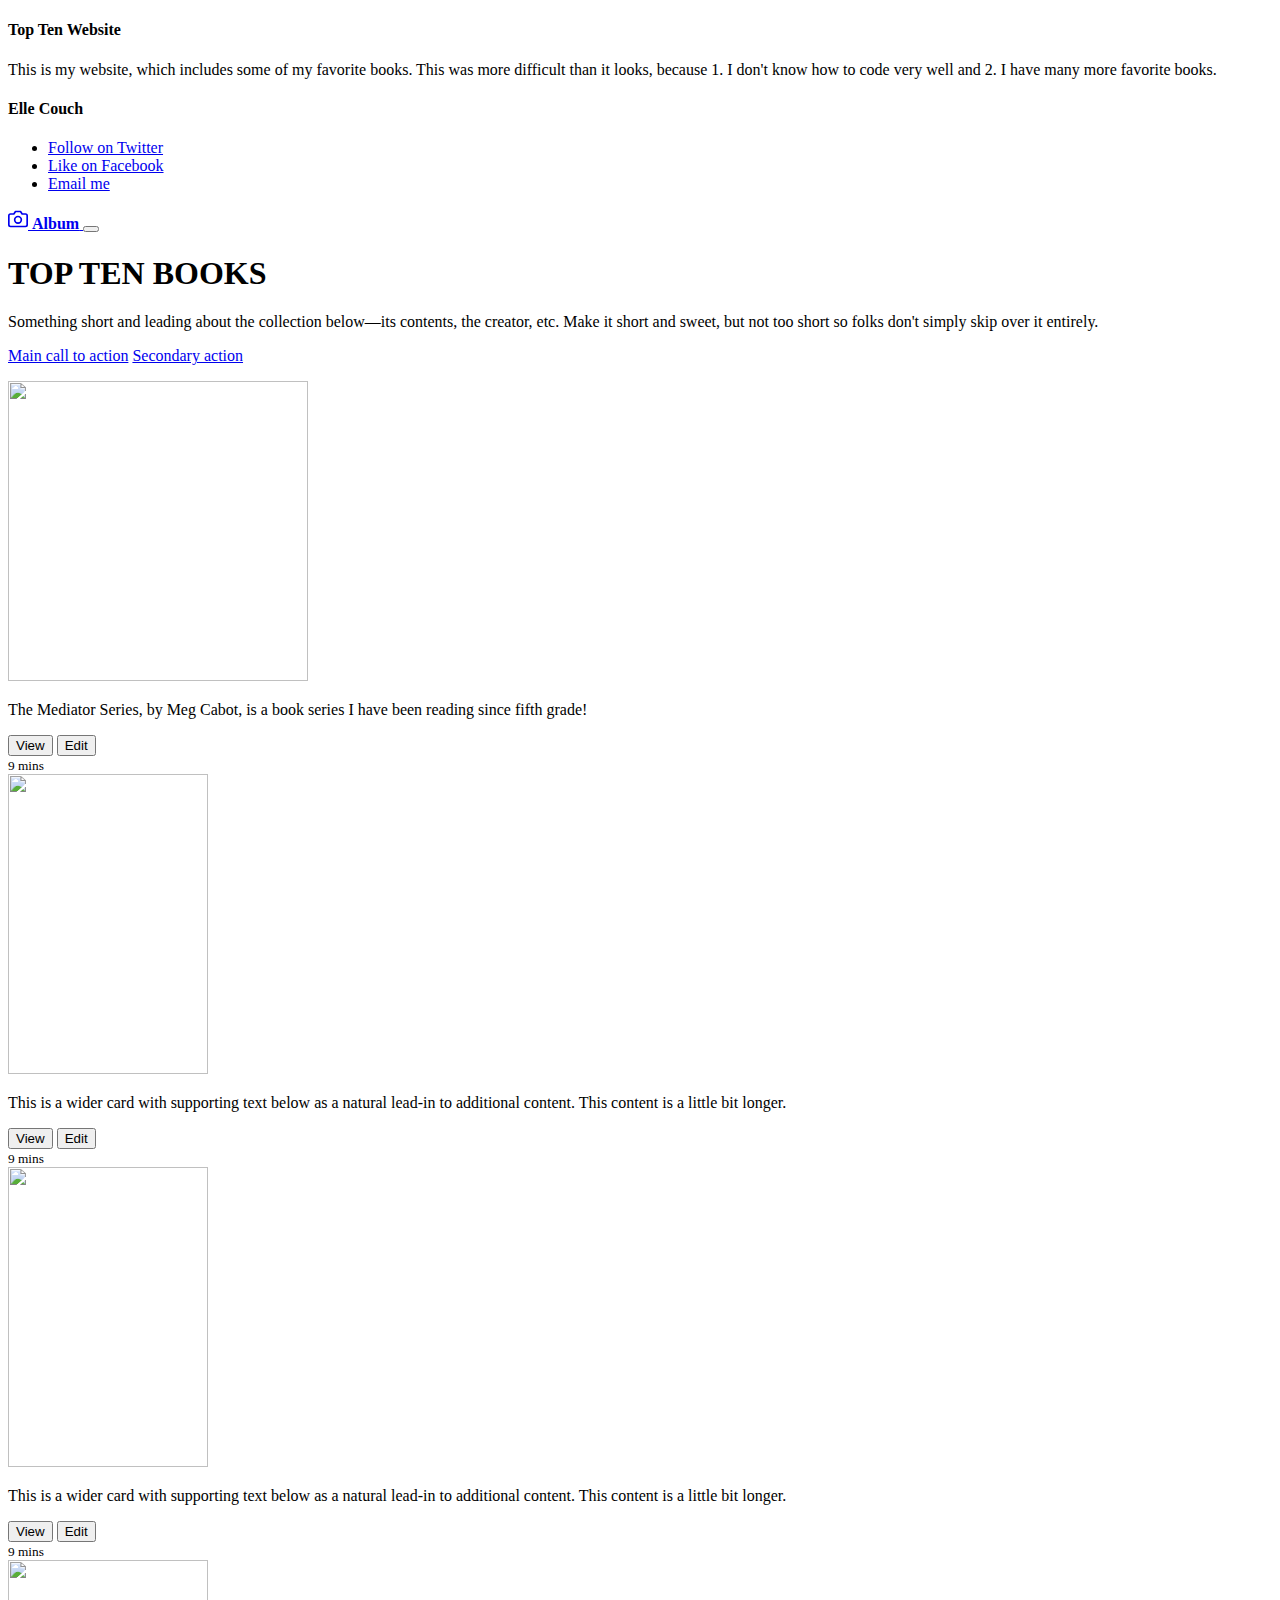
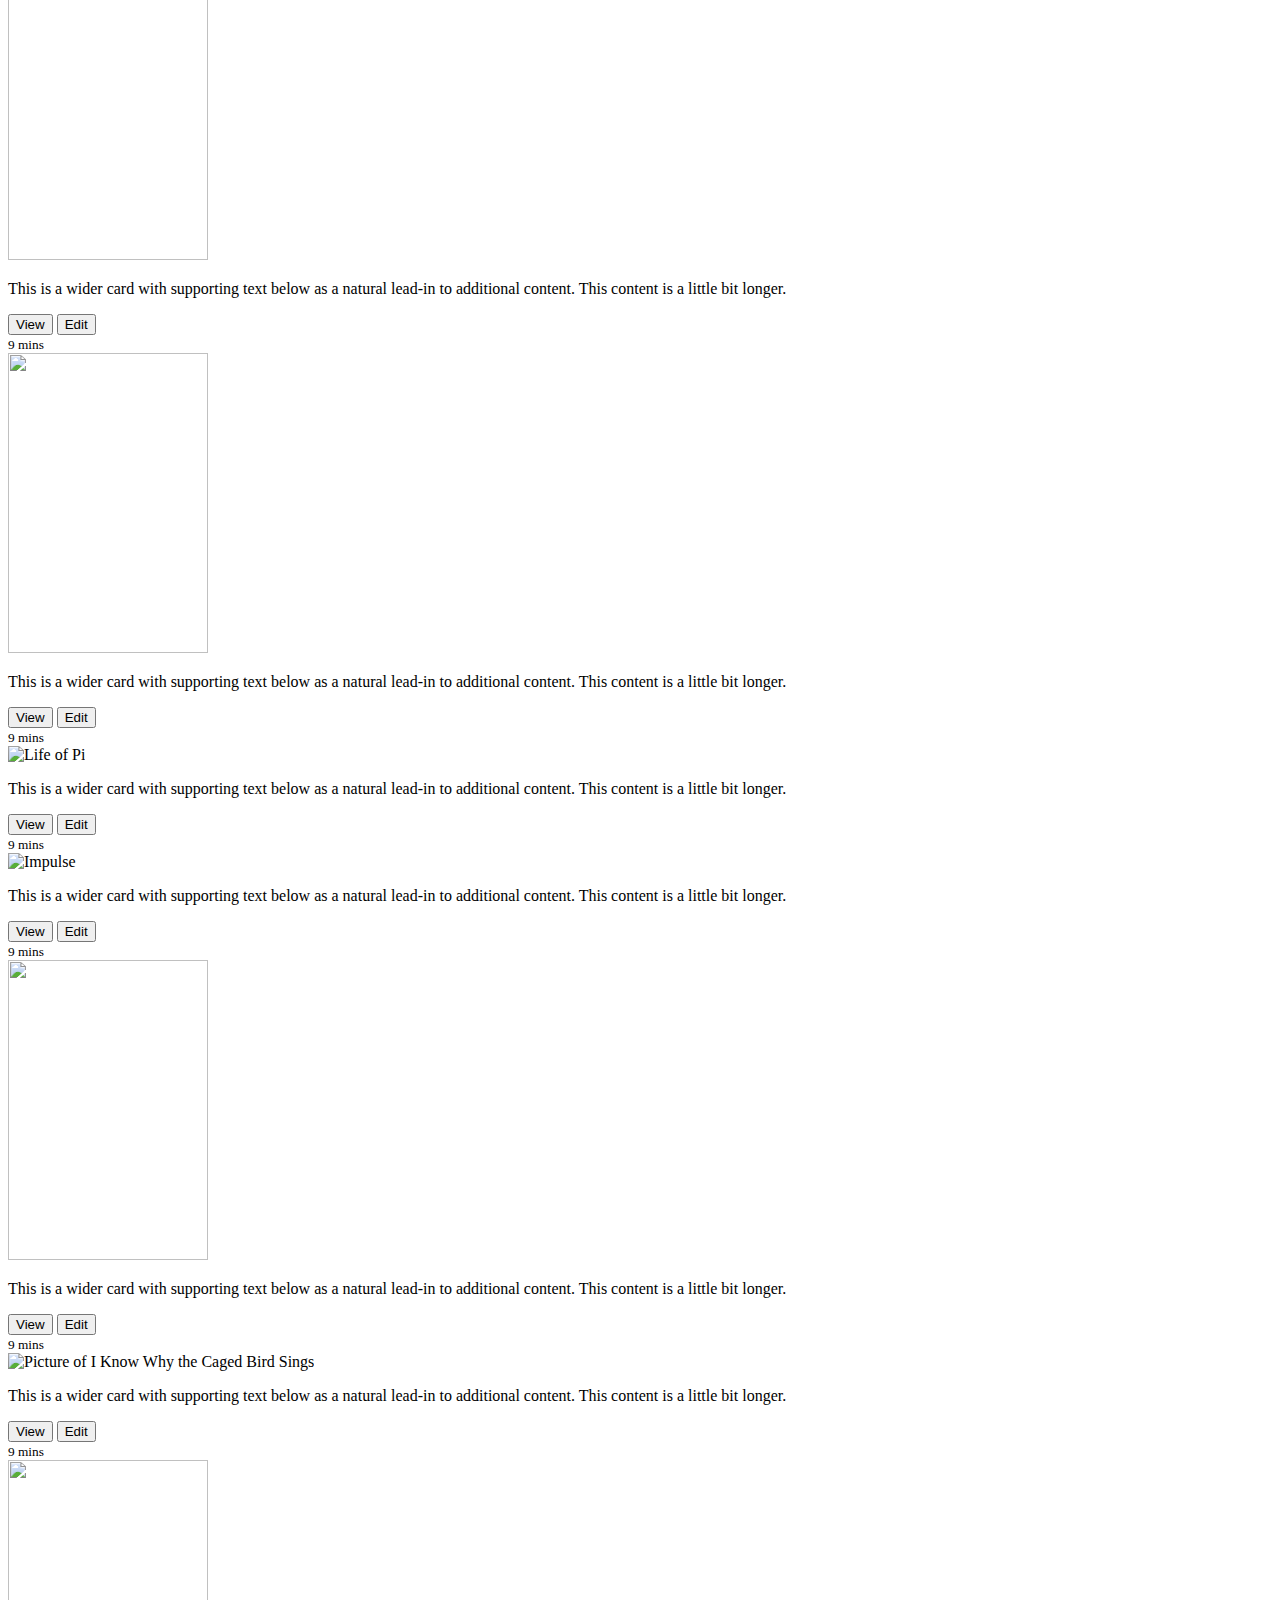
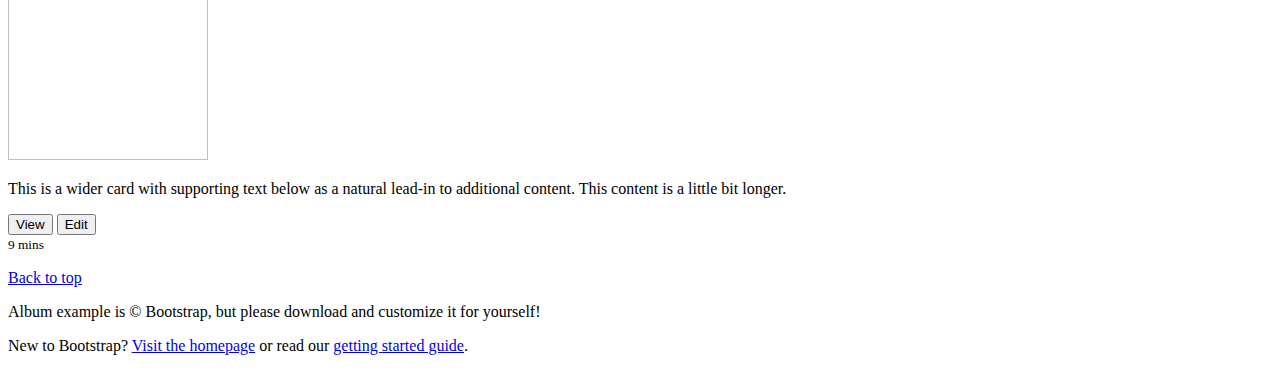
==== bootstrap/index.html @ 5db2e3f4 "Create index.html" ====
<!DOCTYPE html>
<html>

<head>
	<meta charset="utf-8">
	<meta name="viewport" content="width=device-width">
	<title>repl.it</title>
	<link href="/bootstrap/css/bootstrap.css" rel="stylesheet" type="text/css" />
</head>

<body>

	<body>

		<header>
			<div class="collapse bg-dark" id="navbarHeader">
				<div class="container">
					<div class="row">
						<div class="col-sm-8 col-md-7 py-4">
							<h4 class="text-white">Top Ten Website</h4>
							<p class="text-muted">This is my website, which includes some of my favorite books.  This was more difficult than it looks, because 1. I don't know how to code very well and 2. I have many more favorite books.</p>
						</div>
						<div class="col-sm-4 offset-md-1 py-4">
							<h4 class="text-white">Elle Couch</h4>
							<ul class="list-unstyled">
								<li><a href="#" class="text-white">Follow on Twitter</a></li>
								<li><a href="#" class="text-white">Like on Facebook</a></li>
								<li><a href="#" class="text-white">Email me</a></li>
							</ul>
						</div>
					</div>
				</div>
			</div>
			<div class="navbar navbar-dark bg-dark box-shadow">
				<div class="container d-flex justify-content-between">
					<a href="#" class="navbar-brand d-flex align-items-center">
						<svg xmlns="http://www.w3.org/2000/svg" width="20" height="20" viewBox="0 0 24 24" fill="none" stroke="currentColor" stroke-width="2"
						 stroke-linecap="round" stroke-linejoin="round" class="mr-2">
							<path d="M23 19a2 2 0 0 1-2 2H3a2 2 0 0 1-2-2V8a2 2 0 0 1 2-2h4l2-3h6l2 3h4a2 2 0 0 1 2 2z"></path>
							<circle cx="12" cy="13" r="4"></circle>
						</svg>
						<strong>Album</strong>
          </a>
          <button class="navbar-toggler" type="button" data-toggle="collapse" data-target="#navbarHeader" aria-controls="navbarHeader" aria-expanded="false" aria-label="Toggle navigation">
            <span class="navbar-toggler-icon"></span>
          </button>
        </div>
      </div>
    </header>

    <main role="main">

      <section class="jumbotron text-center">
        <div class="container">
          <h1 class="jumbotron-heading">TOP TEN BOOKS</h1>
          <p class="lead text-muted">Something short and leading about the collection below—its contents, the creator, etc. Make it short and sweet, but not too short so folks don't simply skip over it entirely.</p>
          <p>
            <a href="#" class="btn btn-primary my-2">Main call to action</a>
            <a href="#" class="btn btn-secondary my-2">Secondary action</a>
          </p>
        </div>
      </section>

      <div class="album py-5 bg-light">
        <div class="container">

          <div class="row">
            <div class="col-md-6">
              <div class="card mb-6 box-shadow">
                <img class="card-img-top" src="https://vignette.wikia.nocookie.net/megcabot/images/e/e5/The_mediator_series.JPG/revision/latest/scale-to-width-down/310?cb=20121109044353" width="300" height="300">
                <div class="card-body">
                  <p class="card-text">The Mediator Series, by Meg Cabot, is a book series I have been reading since fifth grade!</p>
                  <div class="d-flex justify-content-between align-items-center">
                    <div class="btn-group">
                      <button type="button" class="btn btn-sm btn-outline-secondary">View</button>
                      <button type="button" class="btn btn-sm btn-outline-secondary">Edit</button>
                    </div>
                    <small class="text-muted">9 mins</small>
                  </div>
                </div>
              </div>
              </div>
            <div class="col-md-6">
              <div class="card mb-6 box-shadow">
                <img class="card-img-top" src="http://ecx.images-amazon.com/images/I/41JYjeejEGL.jpg" width="200" height="300">
                <div class="card-body">
                  <p class="card-text">This is a wider card with supporting text below as a natural lead-in to additional content. This content is a little bit longer.</p>
                  <div class="d-flex justify-content-between align-items-center">
                    <div class="btn-group">
                      <button type="button" class="btn btn-sm btn-outline-secondary">View</button>
                      <button type="button" class="btn btn-sm btn-outline-secondary">Edit</button>
                    </div>
                    <small class="text-muted">9 mins</small>
                  </div>
                </div>
              </div>
            </div>
            <div class="col-md-6">
              <div class="card mb-6 box-shadow">
                <img class="card-img-top" src="https://ca-times.brightspotcdn.com/dims4/default/bc0e746/2147483647/strip/true/crop/1328x2048+0+0/resize/840x1295!/quality/90/?url=https%3A%2F%2Fca-times.brightspotcdn.com%2F70%2F1e%2F5773a531d94a32dc650067e197e2%2Fla-et-jc-could-the-movie-of-the-book-thief-be-001" width="200" height="300">
                <div class="card-body">
                  <p class="card-text">This is a wider card with supporting text below as a natural lead-in to additional content. This content is a little bit longer.</p>
                  <div class="d-flex justify-content-between align-items-center">
                    <div class="btn-group">
                      <button type="button" class="btn btn-sm btn-outline-secondary">View</button>
                      <button type="button" class="btn btn-sm btn-outline-secondary">Edit</button>
                    </div>
                    <small class="text-muted">9 mins</small>
                  </div>
                </div>
              </div>
            </div>
            <div class="col-md-6">
              <div class="card mb-6 box-shadow">
                <img class="card-img-top" src="//upload.wikimedia.org/wikipedia/en/thumb/f/f7/TheGreatGatsby_1925jacket.jpeg/220px-TheGreatGatsby_1925jacket.jpeg" width="200" height="300">
                <div class="card-body">
                  <p class="card-text">This is a wider card with supporting text below as a natural lead-in to additional content. This content is a little bit longer.</p>
                  <div class="d-flex justify-content-between align-items-center">
                    <div class="btn-group">
                      <button type="button" class="btn btn-sm btn-outline-secondary">View</button>
                      <button type="button" class="btn btn-sm btn-outline-secondary">Edit</button>
                    </div>
                    <small class="text-muted">9 mins</small>
                  </div>
                </div>
              </div>
            </div>
       
            <div class="col-md-6">
              <div class="card mb-6 box-shadow">
                <img class="card-img-top" src="//cdn.shopify.com/s/files/1/0029/6858/4257/products/Screen_Shot_2018-09-24_at_2.31.28_PM_575x.png?v=1537813037" width="200" height="300">
                <div class="card-body">
                  <p class="card-text">This is a wider card with supporting text below as a natural lead-in to additional content. This content is a little bit longer.</p>
                  <div class="d-flex justify-content-between align-items-center">
                    <div class="btn-group">
                      <button type="button" class="btn btn-sm btn-outline-secondary">View</button>
                      <button type="button" class="btn btn-sm btn-outline-secondary">Edit</button>
                    </div>
                    <small class="text-muted">9 mins</small>
                  </div>
                </div>
              </div>
            </div>
            <div class="col-md-6">
              <div class="card mb-6 box-shadow">
                <img class="card-img-top" src="https://i.gr-assets.com/images/S/compressed.photo.goodreads.com/books/1320562005l/4214.jpg" alt="Life of Pi" width="200" height="300">
                <div class="card-body">
                  <p class="card-text">This is a wider card with supporting text below as a natural lead-in to additional content. This content is a little bit longer.</p>
                  <div class="d-flex justify-content-between align-items-center">
                    <div class="btn-group">
                      <button type="button" class="btn btn-sm btn-outline-secondary">View</button>
                      <button type="button" class="btn btn-sm btn-outline-secondary">Edit</button>
                    </div>
                    <small class="text-muted">9 mins</small>
                  </div>
                </div>
              </div>
            </div>

            <div class="col-md-6">
              <div class="card mb-6 box-shadow">
                <img class="card-img-top" src="//prodimage.images-bn.com/pimages/9781416903574_p0_v2_s550x406.jpg" alt="Impulse" width="200" height="300">
                <div class="card-body">
                  <p class="card-text">This is a wider card with supporting text below as a natural lead-in to additional content. This content is a little bit longer.</p>
                  <div class="d-flex justify-content-between align-items-center">
                    <div class="btn-group">
                      <button type="button" class="btn btn-sm btn-outline-secondary">View</button>
                      <button type="button" class="btn btn-sm btn-outline-secondary">Edit</button>
                    </div>
                    <small class="text-muted">9 mins</small>
                  </div>
                </div>
              </div>
            </div>
            <div class="col-md-6">
              <div class="card mb-6 box-shadow">
                <img class="card-img-top" src="https://di2ponv0v5otw.cloudfront.net/posts/2019/07/14/5d2bf9c6689ebc3837635a1c/m_5d2bf9e38557af055ac6b774.jpg" width="200" height="300">
                <div class="card-body">
                  <p class="card-text">This is a wider card with supporting text below as a natural lead-in to additional content. This content is a little bit longer.</p>
                  <div class="d-flex justify-content-between align-items-center">
                    <div class="btn-group">
                      <button type="button" class="btn btn-sm btn-outline-secondary">View</button>
                      <button type="button" class="btn btn-sm btn-outline-secondary">Edit</button>
                    </div>
                    <small class="text-muted">9 mins</small>
                  </div>
                </div>
              </div>
            </div>

            <div class="col-md-6">
              <div class="card mb-6 box-shadow">
                <img class="card-img-top" src="//cdn.cokesbury.com/images/products/Large/892/9780375507892.jpg" alt="Picture of I Know Why the Caged Bird Sings" width="200" height="300">
                <div class="card-body">
                  <p class="card-text">This is a wider card with supporting text below as a natural lead-in to additional content. This content is a little bit longer.</p>
                  <div class="d-flex justify-content-between align-items-center">
                    <div class="btn-group">
                      <button type="button" class="btn btn-sm btn-outline-secondary">View</button>
                      <button type="button" class="btn btn-sm btn-outline-secondary">Edit</button>
                    </div>
                    <small class="text-muted">9 mins</small>
                  </div>
                </div>
              </div>
              </div>
            <div class="col-md-6">
              <div class="card mb-6 box-shadow">
                <img class="card-img-top" src="https://i.gr-assets.com/images/S/compressed.photo.goodreads.com/books/1479863624l/1618._SY475_.jpg" width="200" height="300">
                <div class="card-body">
                  <p class="card-text">This is a wider card with supporting text below as a natural lead-in to additional content. This content is a little bit longer.</p>
                  <div class="d-flex justify-content-between align-items-center">
                    <div class="btn-group">
                      <button type="button" class="btn btn-sm btn-outline-secondary">View</button>
                      <button type="button" class="btn btn-sm btn-outline-secondary">Edit</button>
                    </div>
                    <small class="text-muted">9 mins</small>
                  </div>
                </div>
              </div>
            </div>
          </div>
        </div>
      </div>

    </main>

    <footer class="text-muted">
      <div class="container">
        <p class="float-right">
          <a href="#">Back to top</a>
        </p>
        <p>Album example is &copy; Bootstrap, but please download and customize it for yourself!</p>
        <p>New to Bootstrap? <a href="../../">Visit the homepage</a> or read our <a href="../../getting-started/">getting started guide</a>.</p>
      </div>
    </footer>


	<!-- Scripts for bootstrap leave this alone -->
	<script src="/js/jquery.js">

	</script>
	<script src="/js/popper.js">

	</script>
	<script src="/bootstrap/js/bootstrap.js">

	</script>
</body>

</html>
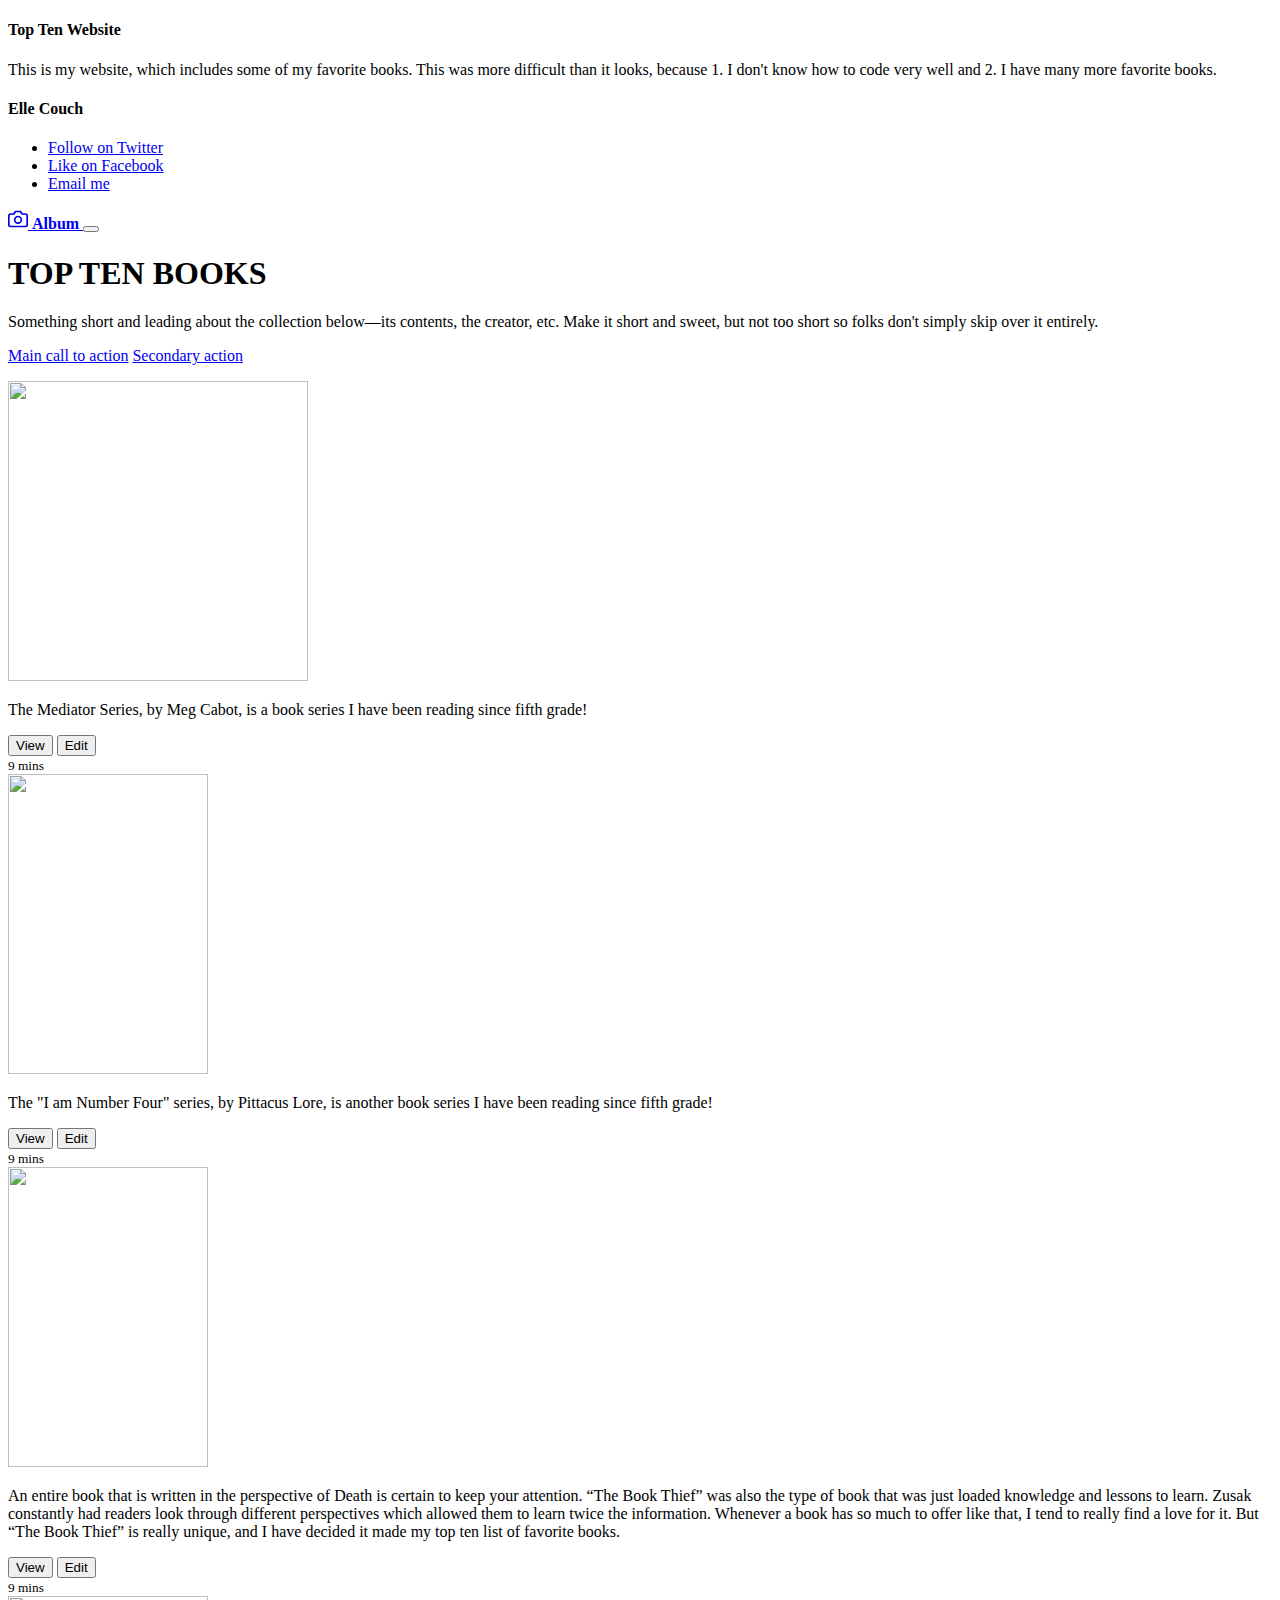
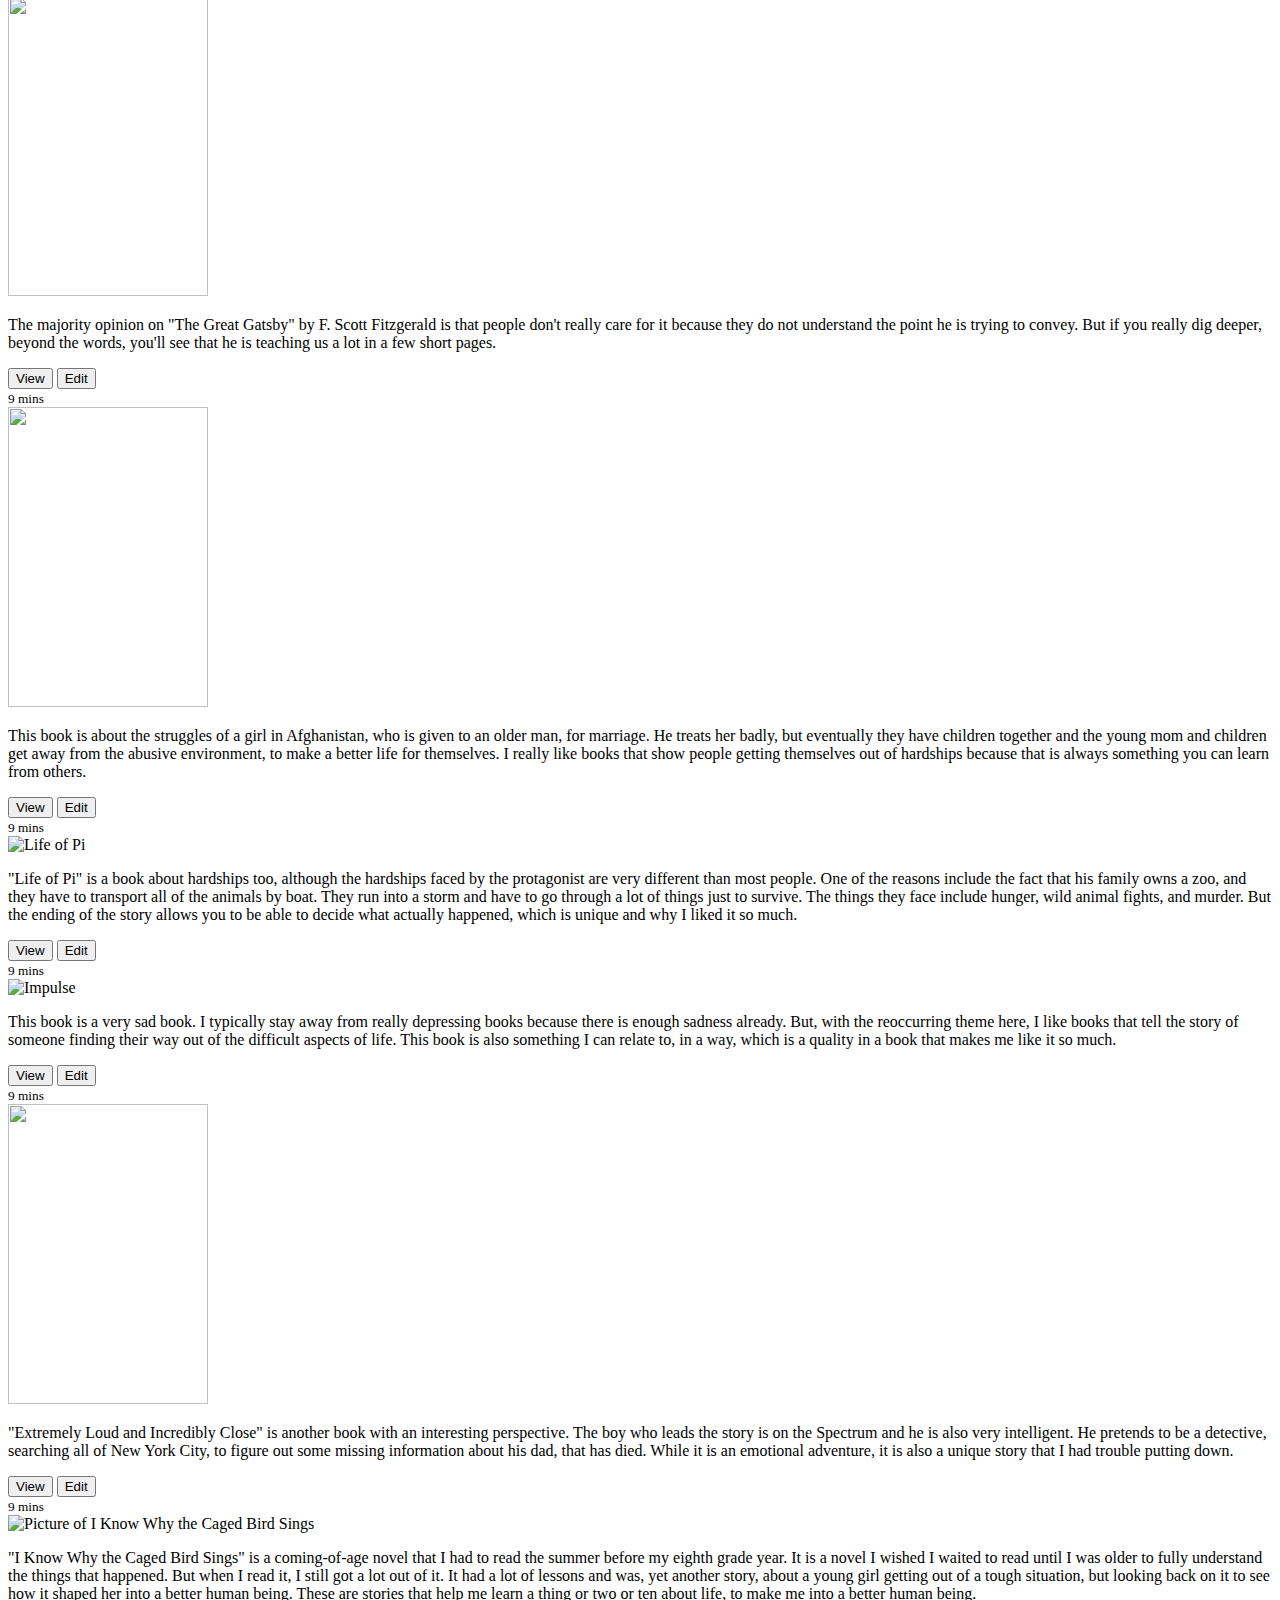
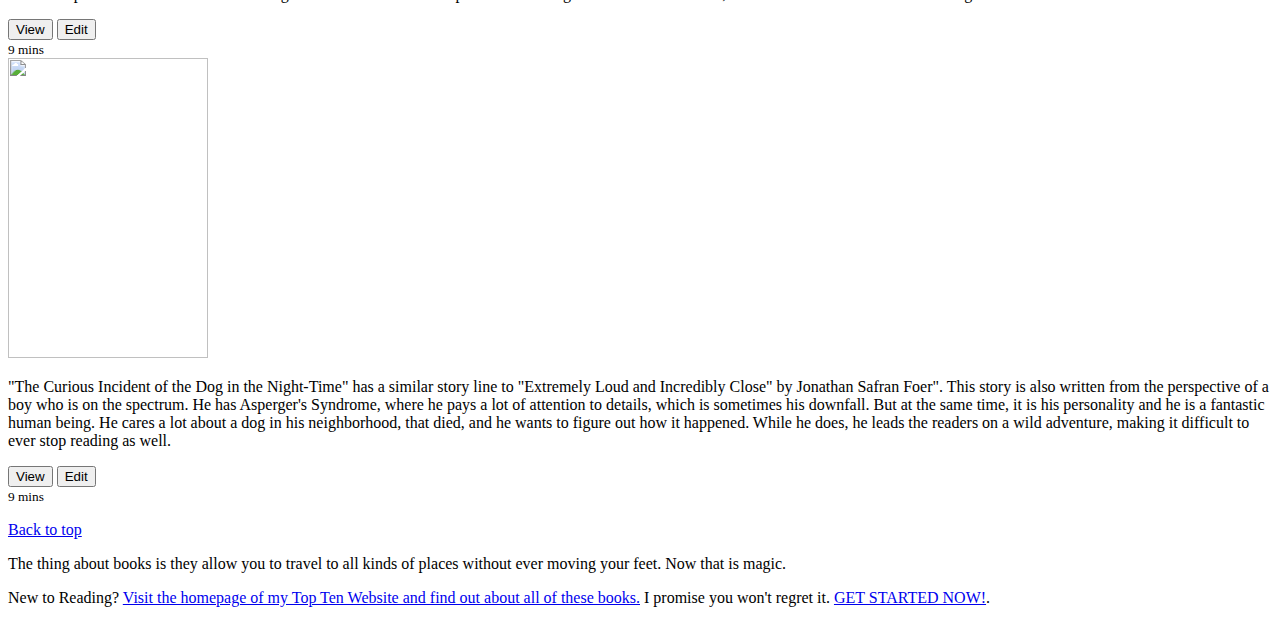
==== commit 6ba086c3: "Update index.html" ====
--- a/bootstrap/index.html
+++ b/bootstrap/index.html
@@ -84,7 +84,7 @@
               <div class="card mb-6 box-shadow">
                 <img class="card-img-top" src="http://ecx.images-amazon.com/images/I/41JYjeejEGL.jpg" width="200" height="300">
                 <div class="card-body">
-                  <p class="card-text">This is a wider card with supporting text below as a natural lead-in to additional content. This content is a little bit longer.</p>
+                  <p class="card-text">The "I am Number Four" series, by Pittacus Lore, is another book series I have been reading since fifth grade!</p>
                   <div class="d-flex justify-content-between align-items-center">
                     <div class="btn-group">
                       <button type="button" class="btn btn-sm btn-outline-secondary">View</button>
@@ -99,7 +99,7 @@
               <div class="card mb-6 box-shadow">
                 <img class="card-img-top" src="https://ca-times.brightspotcdn.com/dims4/default/bc0e746/2147483647/strip/true/crop/1328x2048+0+0/resize/840x1295!/quality/90/?url=https%3A%2F%2Fca-times.brightspotcdn.com%2F70%2F1e%2F5773a531d94a32dc650067e197e2%2Fla-et-jc-could-the-movie-of-the-book-thief-be-001" width="200" height="300">
                 <div class="card-body">
-                  <p class="card-text">This is a wider card with supporting text below as a natural lead-in to additional content. This content is a little bit longer.</p>
+                  <p class="card-text">An entire book that is written in the perspective of Death is certain to keep your attention. “The Book Thief” was also the type of book that was just loaded knowledge and lessons to learn. Zusak constantly had readers look through different perspectives which allowed them to learn twice the information. Whenever a book has so much to offer like that, I tend to really find a love for it. But “The Book Thief” is really unique, and I have decided it made my top ten list of favorite books.</p>
                   <div class="d-flex justify-content-between align-items-center">
                     <div class="btn-group">
                       <button type="button" class="btn btn-sm btn-outline-secondary">View</button>
@@ -114,7 +114,7 @@
               <div class="card mb-6 box-shadow">
                 <img class="card-img-top" src="//upload.wikimedia.org/wikipedia/en/thumb/f/f7/TheGreatGatsby_1925jacket.jpeg/220px-TheGreatGatsby_1925jacket.jpeg" width="200" height="300">
                 <div class="card-body">
-                  <p class="card-text">This is a wider card with supporting text below as a natural lead-in to additional content. This content is a little bit longer.</p>
+                  <p class="card-text">The majority opinion on  "The Great Gatsby" by F. Scott Fitzgerald is that people don't really care for it because they do not understand the point he is trying to convey.  But if you really dig deeper, beyond the words, you'll see that he is teaching us a lot in a few short pages.</p>
                   <div class="d-flex justify-content-between align-items-center">
                     <div class="btn-group">
                       <button type="button" class="btn btn-sm btn-outline-secondary">View</button>
@@ -130,7 +130,7 @@
               <div class="card mb-6 box-shadow">
                 <img class="card-img-top" src="//cdn.shopify.com/s/files/1/0029/6858/4257/products/Screen_Shot_2018-09-24_at_2.31.28_PM_575x.png?v=1537813037" width="200" height="300">
                 <div class="card-body">
-                  <p class="card-text">This is a wider card with supporting text below as a natural lead-in to additional content. This content is a little bit longer.</p>
+                  <p class="card-text">This book is about the struggles of a girl in Afghanistan, who is given to an older man, for marriage.  He treats her badly, but eventually they have children together and the young mom and children get away from the abusive environment, to make a better life for themselves.  I really like books that show people getting themselves out of hardships because that is always something you can learn from others. </p>
                   <div class="d-flex justify-content-between align-items-center">
                     <div class="btn-group">
                       <button type="button" class="btn btn-sm btn-outline-secondary">View</button>
@@ -145,7 +145,7 @@
               <div class="card mb-6 box-shadow">
                 <img class="card-img-top" src="https://i.gr-assets.com/images/S/compressed.photo.goodreads.com/books/1320562005l/4214.jpg" alt="Life of Pi" width="200" height="300">
                 <div class="card-body">
-                  <p class="card-text">This is a wider card with supporting text below as a natural lead-in to additional content. This content is a little bit longer.</p>
+                  <p class="card-text">"Life of Pi" is a book about hardships too, although the hardships faced by the protagonist are very different than most people.  One of the reasons include the fact that his family owns a zoo, and they have to transport all of the animals by boat.  They run into a storm and have to go through a lot of things just to survive.  The things they face include hunger, wild animal fights, and murder.  But the ending of the story allows you to be able to decide what actually happened, which is unique and why I liked it so much.</p>
                   <div class="d-flex justify-content-between align-items-center">
                     <div class="btn-group">
                       <button type="button" class="btn btn-sm btn-outline-secondary">View</button>
@@ -161,7 +161,7 @@
               <div class="card mb-6 box-shadow">
                 <img class="card-img-top" src="//prodimage.images-bn.com/pimages/9781416903574_p0_v2_s550x406.jpg" alt="Impulse" width="200" height="300">
                 <div class="card-body">
-                  <p class="card-text">This is a wider card with supporting text below as a natural lead-in to additional content. This content is a little bit longer.</p>
+                  <p class="card-text">This book is a very sad book.  I typically stay away from really depressing books because there is enough sadness already.  But, with the reoccurring theme here, I like books that tell the story of someone finding their way out of the difficult aspects of life.  This book is also something I can relate to, in a way, which is a quality in a book that makes me like it so much. </p>
                   <div class="d-flex justify-content-between align-items-center">
                     <div class="btn-group">
                       <button type="button" class="btn btn-sm btn-outline-secondary">View</button>
@@ -176,7 +176,7 @@
               <div class="card mb-6 box-shadow">
                 <img class="card-img-top" src="https://di2ponv0v5otw.cloudfront.net/posts/2019/07/14/5d2bf9c6689ebc3837635a1c/m_5d2bf9e38557af055ac6b774.jpg" width="200" height="300">
                 <div class="card-body">
-                  <p class="card-text">This is a wider card with supporting text below as a natural lead-in to additional content. This content is a little bit longer.</p>
+                  <p class="card-text">"Extremely Loud and Incredibly Close" is another book with an interesting perspective. The boy who leads the story is on the Spectrum and he is also very intelligent.  He pretends to be a detective, searching all of New York City, to figure out some missing information about his dad, that has died.  While it is an emotional adventure, it is also a unique story that I had trouble putting down.  </p>
                   <div class="d-flex justify-content-between align-items-center">
                     <div class="btn-group">
                       <button type="button" class="btn btn-sm btn-outline-secondary">View</button>
@@ -192,7 +192,8 @@
               <div class="card mb-6 box-shadow">
                 <img class="card-img-top" src="//cdn.cokesbury.com/images/products/Large/892/9780375507892.jpg" alt="Picture of I Know Why the Caged Bird Sings" width="200" height="300">
                 <div class="card-body">
-                  <p class="card-text">This is a wider card with supporting text below as a natural lead-in to additional content. This content is a little bit longer.</p>
+                  <p class="card-text">"I Know Why the Caged Bird Sings" is a coming-of-age novel that I had to read the summer before my eighth grade year.  It is a novel I wished I waited to read until I was older to fully understand the things that happened.  But when I read it, I still got a lot out of it.  It had a lot of lessons and was, yet another story, about a young girl getting out of a tough situation, but looking back on it to see how it shaped her into a better human being.  These are stories that help me learn a thing or two or ten about life, to make me into a better human being.
+</p>
                   <div class="d-flex justify-content-between align-items-center">
                     <div class="btn-group">
                       <button type="button" class="btn btn-sm btn-outline-secondary">View</button>
@@ -207,7 +208,7 @@
               <div class="card mb-6 box-shadow">
                 <img class="card-img-top" src="https://i.gr-assets.com/images/S/compressed.photo.goodreads.com/books/1479863624l/1618._SY475_.jpg" width="200" height="300">
                 <div class="card-body">
-                  <p class="card-text">This is a wider card with supporting text below as a natural lead-in to additional content. This content is a little bit longer.</p>
+                  <p class="card-text">"The Curious Incident of the Dog in the Night-Time" has a similar story line to "Extremely Loud and Incredibly Close" by Jonathan Safran Foer".  This story is also written from the perspective of a boy who is on the spectrum.  He has Asperger's Syndrome, where he pays a lot of attention to details, which is sometimes his downfall.  But at the same time, it is his personality and he is a fantastic human being.  He cares a lot about a dog in his neighborhood, that died, and he wants to figure out how it happened.  While he does, he leads the readers on a wild adventure, making it difficult to ever stop reading as well.</p>
                   <div class="d-flex justify-content-between align-items-center">
                     <div class="btn-group">
                       <button type="button" class="btn btn-sm btn-outline-secondary">View</button>
@@ -229,8 +230,8 @@
         <p class="float-right">
           <a href="#">Back to top</a>
         </p>
-        <p>Album example is &copy; Bootstrap, but please download and customize it for yourself!</p>
-        <p>New to Bootstrap? <a href="../../">Visit the homepage</a> or read our <a href="../../getting-started/">getting started guide</a>.</p>
+        <p>The thing about books is they allow you to travel to all kinds of places without ever moving your feet.  Now that is magic.</p>
+        <p>New to Reading? <a href="../../">Visit the homepage of my Top Ten Website and find out about all of these books.</a> I promise you won't regret it. <a href="../../getting-started/">GET STARTED NOW!</a>.</p>
       </div>
     </footer>
 
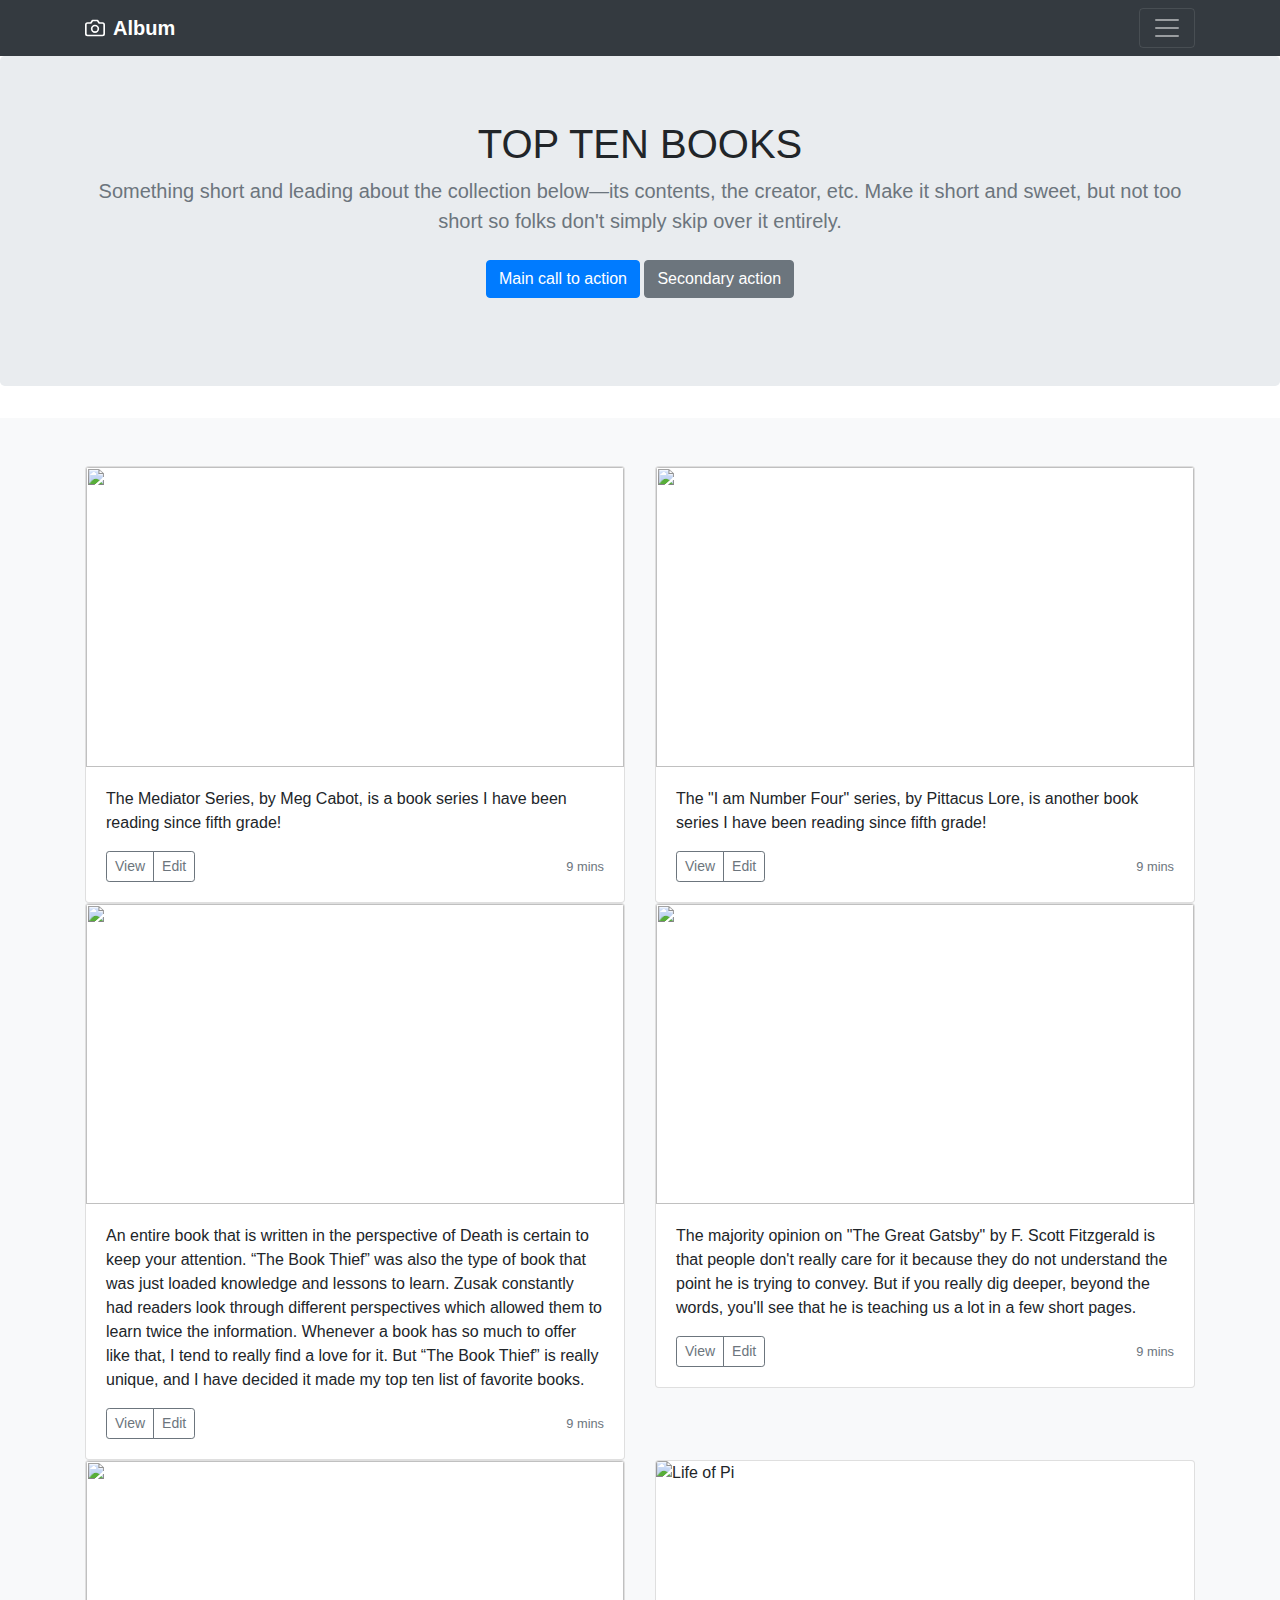
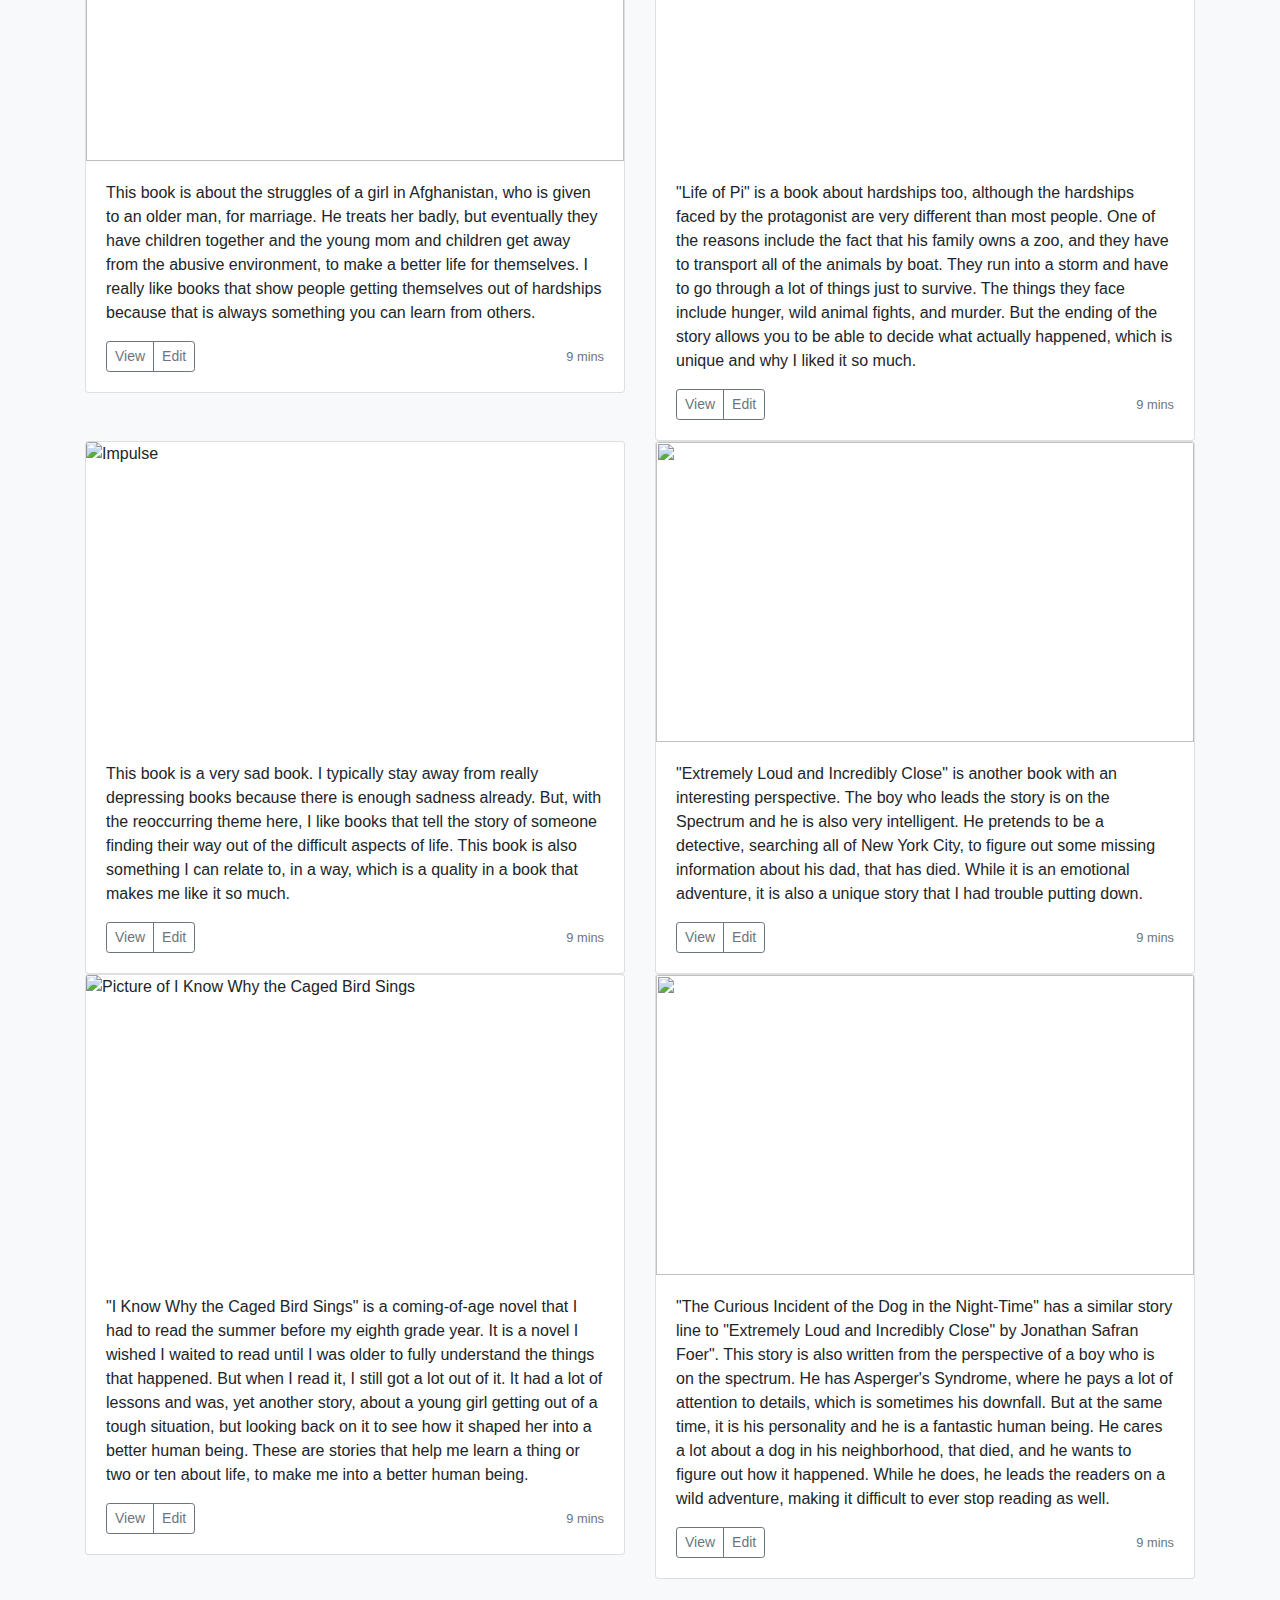
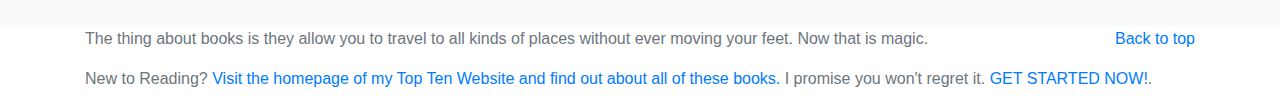
==== commit 37a02432: "Update index.html" ====
--- a/bootstrap/index.html
+++ b/bootstrap/index.html
@@ -5,7 +5,7 @@
 	<meta charset="utf-8">
 	<meta name="viewport" content="width=device-width">
 	<title>repl.it</title>
-	<link href="/bootstrap/css/bootstrap.css" rel="stylesheet" type="text/css" />
+	<link href="bootstrap/css/bootstrap.css" rel="stylesheet" type="text/css" />
 </head>
 
 <body>
